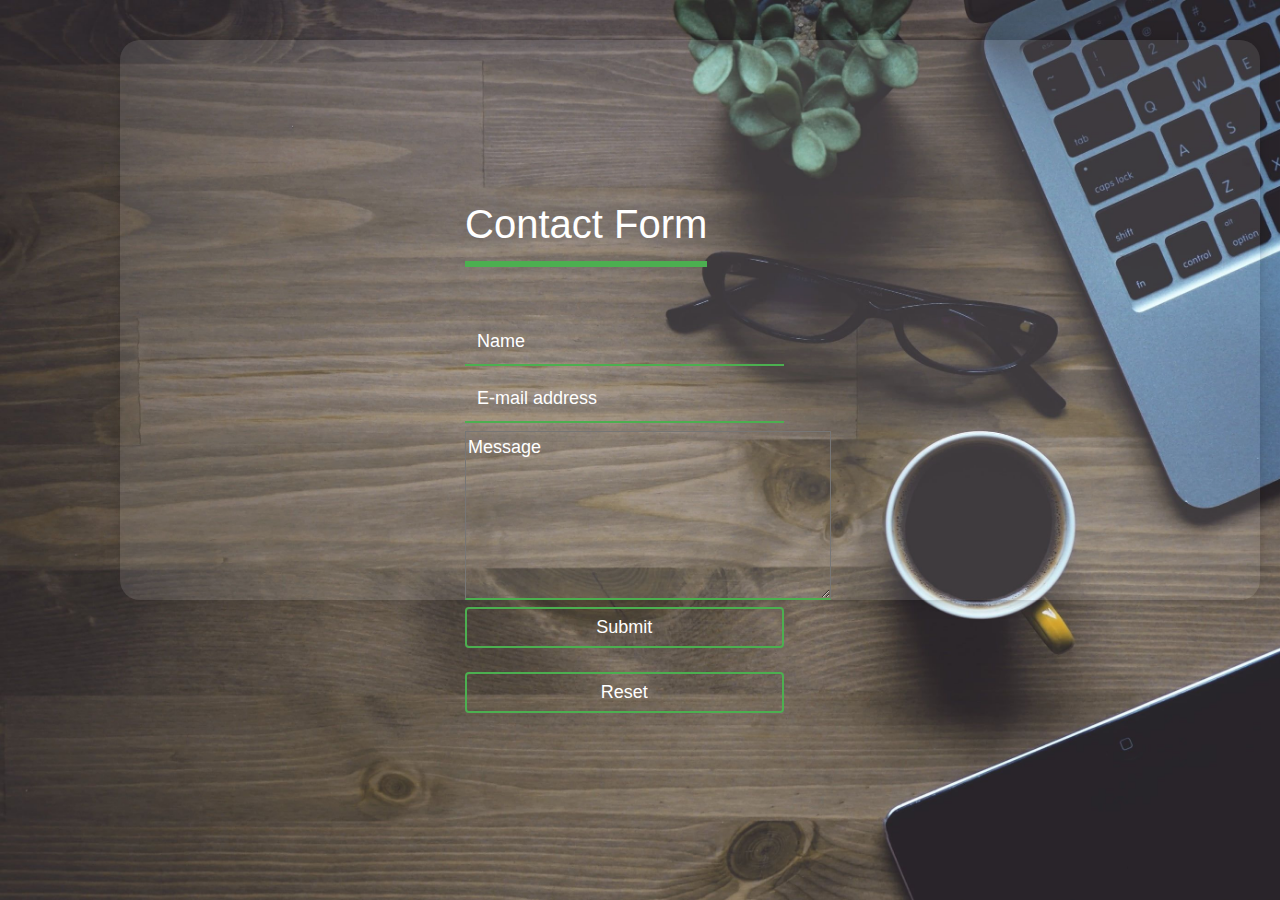
==== newProject/contact.html @ 62843af7 "Add files via upload" ====
<!DOCTYPE html>
<html>
<head>
	<title></title>
	   <link rel="stylesheet" href="https://maxcdn.bootstrapcdn.com/bootstrap/4.5.0/css/bootstrap.min.css">
	   <link rel="stylesheet" type="text/css" href="theme.css">
</head>
<body>
 <div class="container cont2">
 <div class="login-box">
		<h1 align="center">Contact Form</h1>
        <form method="post" action="contact.php">
          <div class="textbox"> 
            <input type="text" name="name" class="txt" placeholder="Name" required="">
          </div>
          <div class="textbox">
            <input type="text" name="mail" class="txt" placeholder="E-mail address" required="">
          </div>
           
            <textarea  placeholder="Message" required="" rows="6" cols="33" style=" background: transparent;font-size: 18px; border-bottom:  2px solid #4caf50;"></textarea>
          
          <input type="submit" name="send" value="Submit" class="btn" ><br><br>
          <input type="reset" name="reset" value="Reset" class="btn" >
        </form>
  </div>
  </div>
</body>
</html>
---- newProject/theme.css ----
@import "https://stackpath.bootstrapcdn.com/font-awesome/4.7.0/css/font-awesome.min.css";

body {
  background-image: url("background.jpg");
  background-repeat: no-repeat;
  background-position: center ;
  background-attachment: fixed;
  background-size: cover;
   
}

body {
  margin: 0;
  font-family: Arial, Helvetica, sans-serif;
}

 .navbar-nav {
  overflow: hidden;
  background-color: #333;
} 

.navbar-nav a {
  color: #fff;
  text-align: center;
  padding: 14px 16px;
  text-decoration: none;
  font-size: 17px;
}

img {
  border: 1px solid #hover;
  border-radius: 4px;
  padding: 5px;
}

img:hover {
  box-shadow: 0 0 2px 1px rgba(0, 140, 186, 0.5);
}



.login-box
{
 width: 350px;
 position: absolute;
 top: 50%;
 left: 50%;
 transform: translate(-50%,-50%);
 color: #fff;
}
.login-box h1
{
  float: left;
  font-size: 40px;
  border-bottom: 6px solid #4caf50;
  margin-bottom: 50px;
  padding: 13px 0;
}
.textbox
{
 width: 91%;
 overflow: hidden;
 font-size: 20px;
 padding: 8px 0;
 margin: 8px 0;
 border-bottom: 2px solid #4caf50;
}
.textbox i
{
  width: 26px;
  float: left;
  text-align: center;
}
.textbox  input
{
 border: none;
 outline: none;
 background: none;
 color: white;
 font-size: 18px;
 width: 80%;
 float: center;
 margin: 0 10px;
}
.btn
{
 width: 91%;
 background: none;
 border: 2px solid #4caf50;
 color: #fff;
 padding: 5px;
 font-size: 18px;
 cursor: pointer;
} 
::placeholder 
{
 color: #fff;
}
.cont{
  margin-top:120px;
  background-color:rgba(255,255,255,0.5);
  padding:90px;
  border-radius:20px;
  box-shadow:0px 0px 29px -15px rgba(0,0,0,0.75);
}

.cont1{
  margin-top:70px;
  margin-right: 0px;
  margin-left: 120px;
  background-color:rgba(255,255,255,0.1);
  padding:250px;
  border-radius:20px;
  box-shadow:0px 0px 29px -15px rgba(0,0,0,0.75);
}
.cont2{
  margin-top:40px;
  margin-right: 0px;
  margin-left: 120px;
  background-color:rgba(255,255,255,0.1);
  padding:280px;
  border-radius:20px;
  box-shadow:0px 0px 29px -15px rgba(0,0,0,0.75);
}
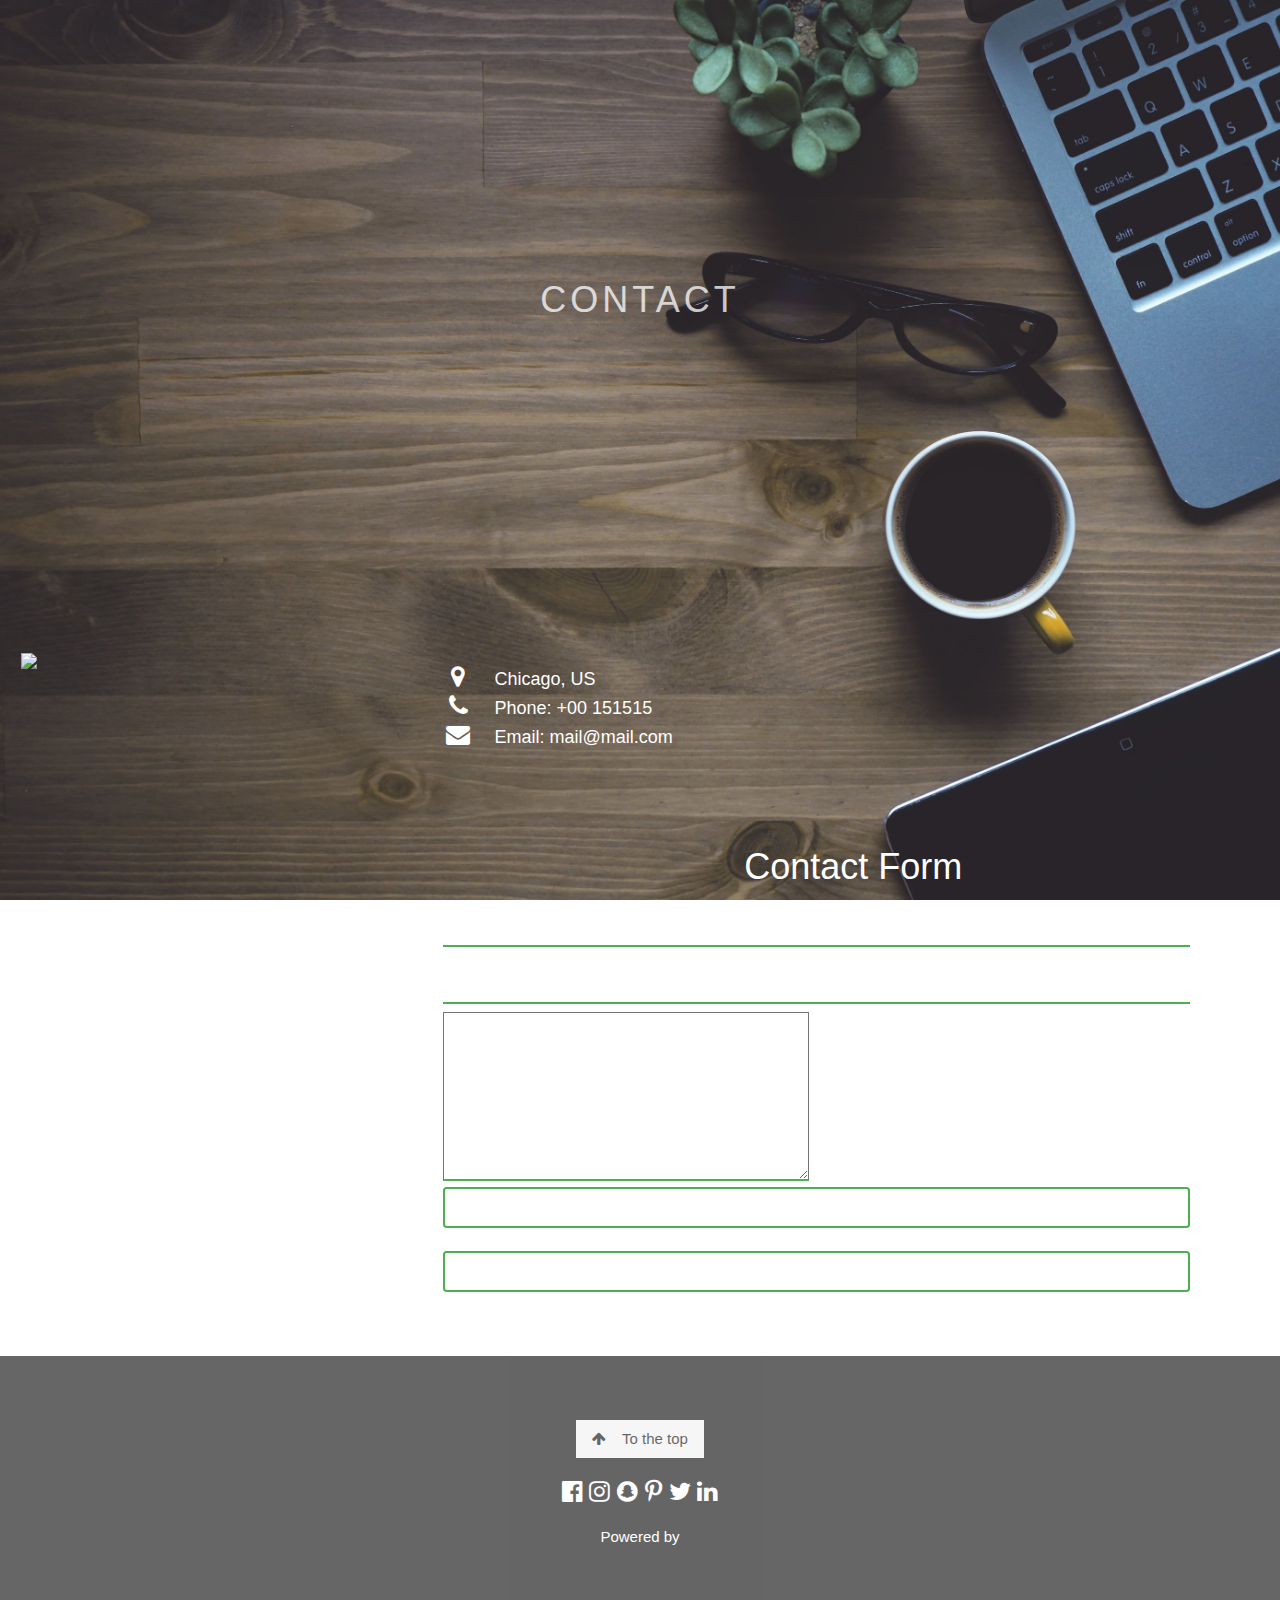
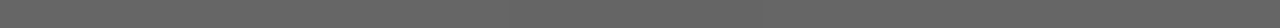
==== commit 386fae9c: "Update contact.html" ====
--- a/newProject/contact.html
+++ b/newProject/contact.html
@@ -1,14 +1,33 @@
 <!DOCTYPE html>
 <html>
 <head>
-	<title></title>
-	   <link rel="stylesheet" href="https://maxcdn.bootstrapcdn.com/bootstrap/4.5.0/css/bootstrap.min.css">
-	   <link rel="stylesheet" type="text/css" href="theme.css">
+  <title>NetLibrarian.com</title>
+     <link rel="stylesheet" href="https://maxcdn.bootstrapcdn.com/bootstrap/4.5.0/css/bootstrap.min.css">
+     <link rel="stylesheet" type="text/css" href="theme.css">
+     <link rel="stylesheet" href="https://www.w3schools.com/w3css/4/w3.css">
+     <link rel="stylesheet" href="https://fonts.googleapis.com/css?family=Lato">
+     <link rel="stylesheet" href="https://cdnjs.cloudflare.com/ajax/libs/font-awesome/4.7.0/css/font-awesome.min.css">
 </head>
 <body>
- <div class="container cont2">
- <div class="login-box">
-		<h1 align="center">Contact Form</h1>
+ 
+<div class="bgimg-3 w3-display-container w3-opacity-min">
+  <div class="w3-display-middle">
+     <span class="w3-xxlarge w3-text-white w3-wide">CONTACT</span>
+  </div>
+</div>
+ 
+<div class="w3-row w3-padding-32 w3-section">
+    <div class="w3-col m4 w3-container">
+      <img src="location.jpg" style="width:100%">
+    </div>
+    <div class="w3-col m8 w3-panel">
+      <div class="w3-large w3-margin-bottom">
+        <i class="fa fa-map-marker fa-fw w3-hover-text-black w3-xlarge w3-margin-right"></i> Chicago, US<br>
+        <i class="fa fa-phone fa-fw w3-hover-text-black w3-xlarge w3-margin-right"></i> Phone: +00 151515<br>
+        <i class="fa fa-envelope fa-fw w3-hover-text-black w3-xlarge w3-margin-right"></i> Email: mail@mail.com<br>
+      </div><br><br><br>
+    
+    <h1 align="center" style="color: #fff;">Contact Form</h1>
         <form method="post" action="contact.php">
           <div class="textbox"> 
             <input type="text" name="name" class="txt" placeholder="Name" required="">
@@ -17,12 +36,25 @@
             <input type="text" name="mail" class="txt" placeholder="E-mail address" required="">
           </div>
            
-            <textarea  placeholder="Message" required="" rows="6" cols="33" style=" background: transparent;font-size: 18px; border-bottom:  2px solid #4caf50;"></textarea>
+            <textarea name="message" placeholder="Message" required="" rows="6" cols="33" style=" background: transparent;font-size: 18px; border-bottom:  2px solid #4caf50;"></textarea>
           
-          <input type="submit" name="send" value="Submit" class="btn" ><br><br>
+           <input type="submit" name="send" value="SEND MESSAGE" class="btn" ><br><br>
           <input type="reset" name="reset" value="Reset" class="btn" >
-        </form>
+        </form> 
+    </div>
+</div>
+ 
+<footer class="w3-center w3-black w3-padding-64 w3-opacity w3-hover-opacity-off">
+  <a href="#" class="w3-button w3-light-grey"><i class="fa fa-arrow-up w3-margin-right"></i>To the top</a>
+  <div class="w3-xlarge w3-section">
+    <i class="fa fa-facebook-official w3-hover-opacity"></i>
+    <i class="fa fa-instagram w3-hover-opacity"></i>
+    <i class="fa fa-snapchat w3-hover-opacity"></i>
+    <i class="fa fa-pinterest-p w3-hover-opacity"></i>
+    <i class="fa fa-twitter w3-hover-opacity"></i>
+    <i class="fa fa-linkedin w3-hover-opacity"></i>
   </div>
-  </div>
+  <p>Powered by <a href="#" target="_blank" class="w3-hover-text-green"></a></p>
+</footer>
 </body>
 </html>--- a/newProject/theme.css
+++ b/newProject/theme.css
@@ -122,5 +122,25 @@
   border-radius:20px;
   box-shadow:0px 0px 29px -15px rgba(0,0,0,0.75);
 }
+.bgimg-3 {
+  background-attachment: fixed;
+  background-position: center;
+  background-repeat: no-repeat;
+  background-size: cover;
+}
+
+.bgimg-3 {
+  background-image: url("3.jpg");
+  min-height: 400px;
+}
+@media only screen and (max-device-width: 1600px) {
+.bgimg-3 {
+    background-attachment: scroll;
+    min-height: 600px;
+  }
+}
+.w3-margin-bottom{
+  color: #fff;
+}
 
  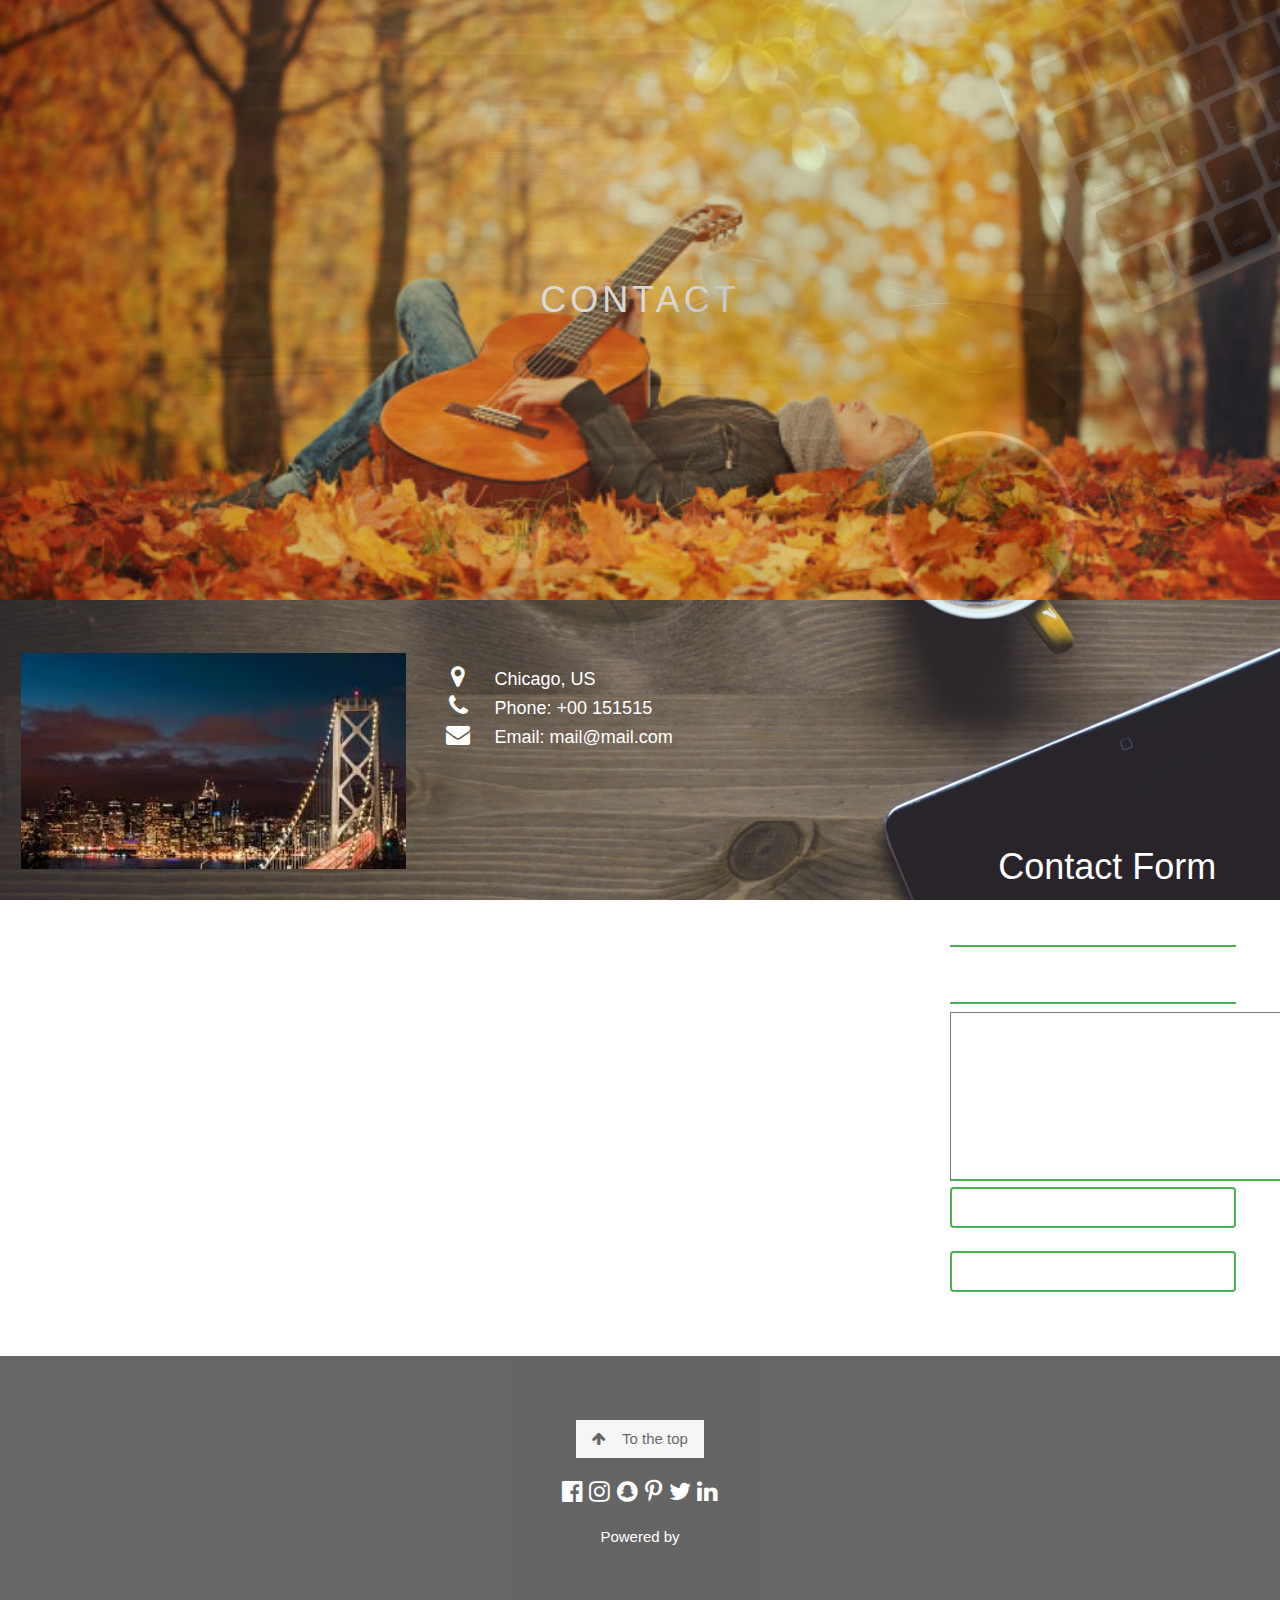
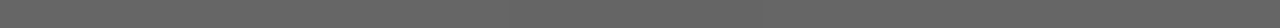
==== commit f84dd08a: "Update contact.html" ====
--- a/newProject/contact.html
+++ b/newProject/contact.html
@@ -9,6 +9,14 @@
      <link rel="stylesheet" href="https://cdnjs.cloudflare.com/ajax/libs/font-awesome/4.7.0/css/font-awesome.min.css">
 </head>
 <body>
+  <style>
+     aside {
+             width: 40%;
+             padding-left: 15px;
+             margin-left: 15px;
+             float: right;  
+            }
+  </style>
  
 <div class="bgimg-3 w3-display-container w3-opacity-min">
   <div class="w3-display-middle">
@@ -26,7 +34,7 @@
         <i class="fa fa-phone fa-fw w3-hover-text-black w3-xlarge w3-margin-right"></i> Phone: +00 151515<br>
         <i class="fa fa-envelope fa-fw w3-hover-text-black w3-xlarge w3-margin-right"></i> Email: mail@mail.com<br>
       </div><br><br><br>
-    
+    <aside> 
     <h1 align="center" style="color: #fff;">Contact Form</h1>
         <form method="post" action="contact.php">
           <div class="textbox"> 
@@ -41,6 +49,7 @@
            <input type="submit" name="send" value="SEND MESSAGE" class="btn" ><br><br>
           <input type="reset" name="reset" value="Reset" class="btn" >
         </form> 
+      </aside>
     </div>
 </div>
  
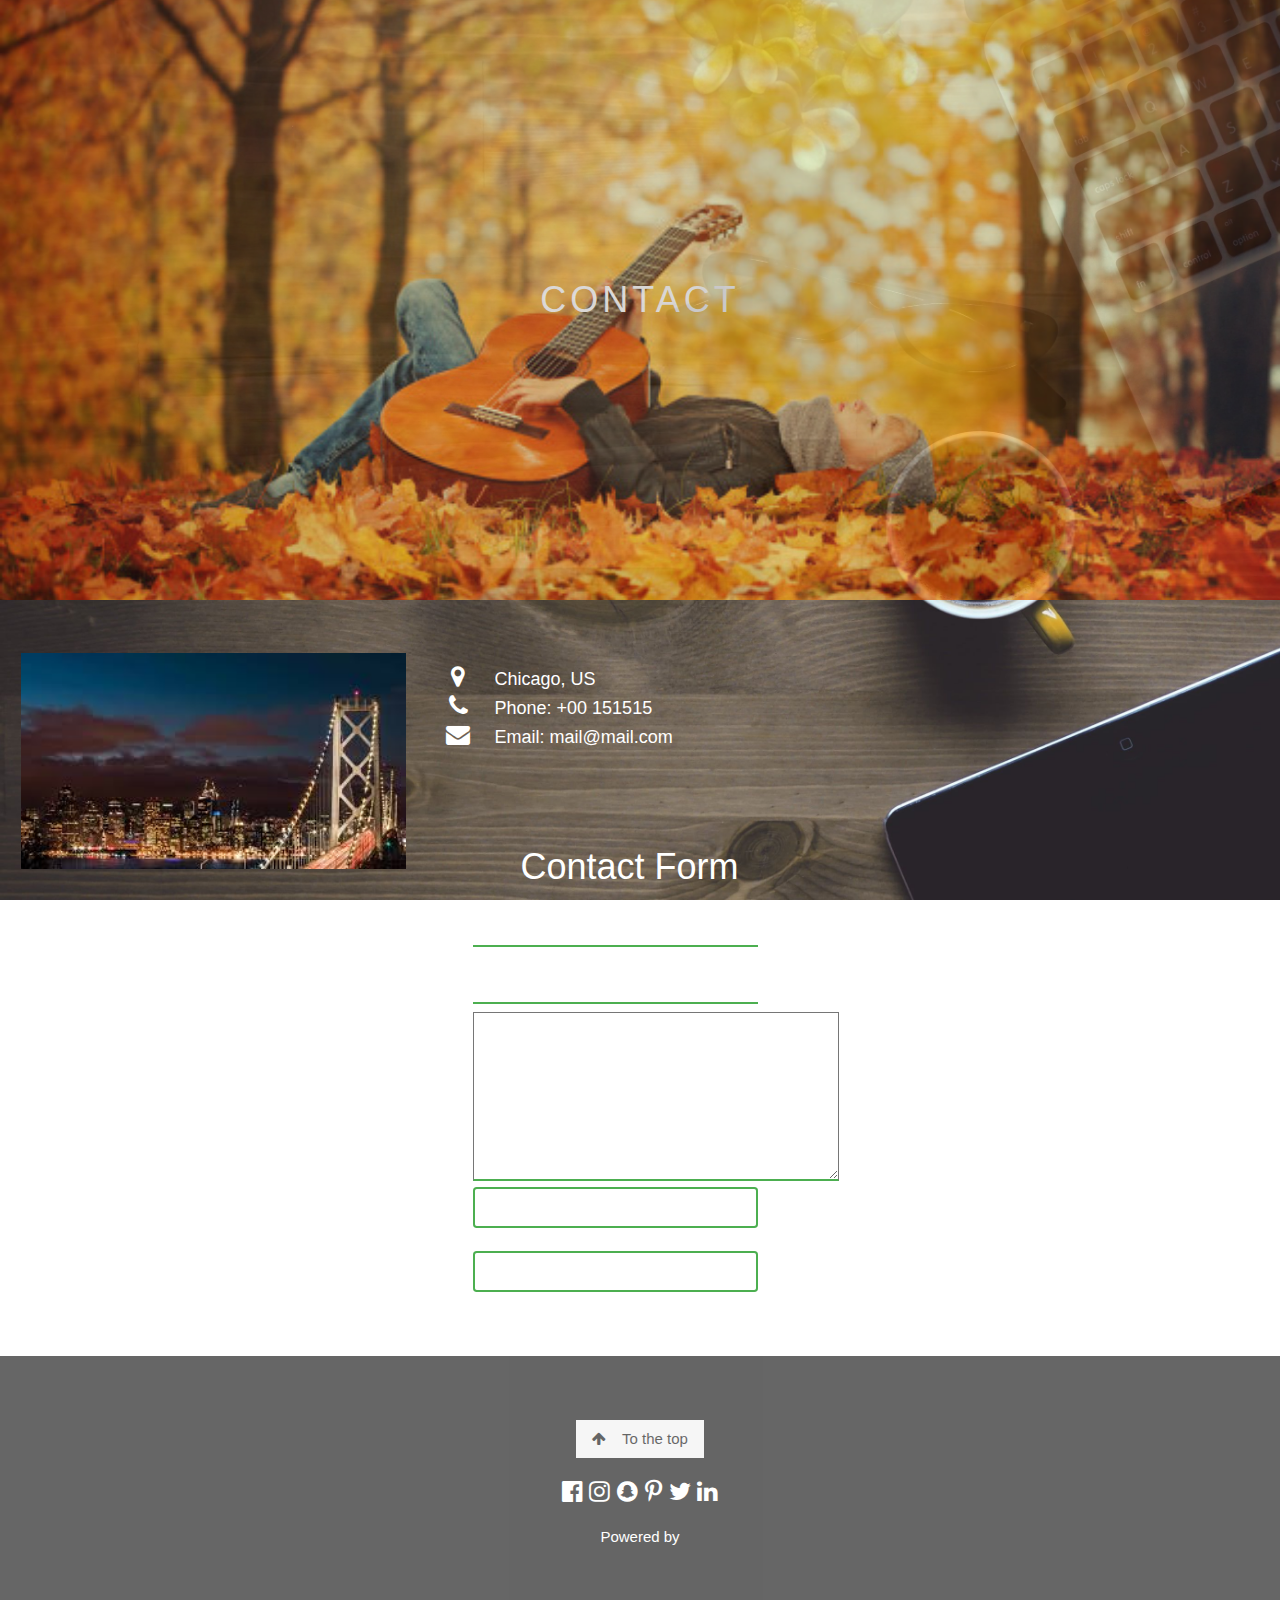
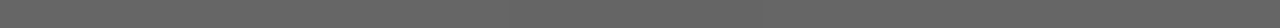
==== commit 4cd937f2: "Update contact.html" ====
--- a/newProject/contact.html
+++ b/newProject/contact.html
@@ -14,7 +14,7 @@
              width: 40%;
              padding-left: 15px;
              margin-left: 15px;
-             float: right;  
+             float: left;  
             }
   </style>
  
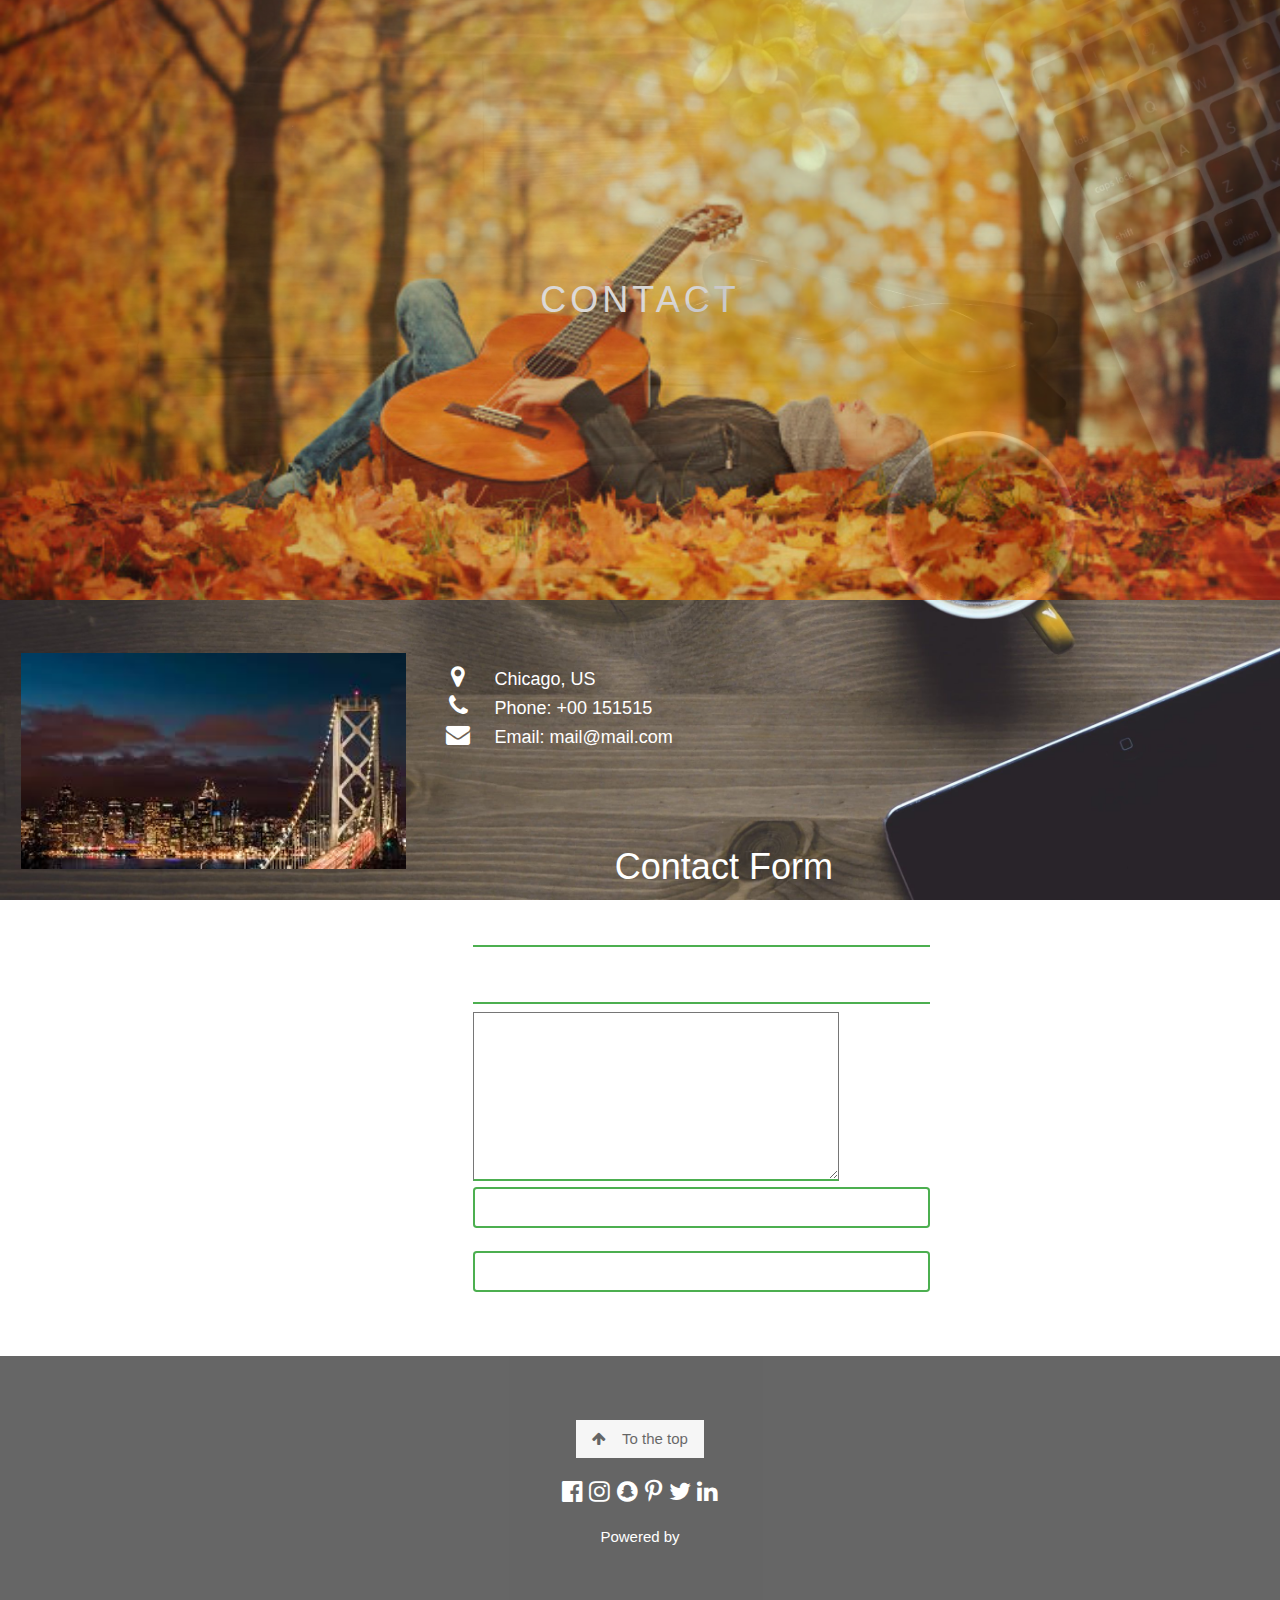
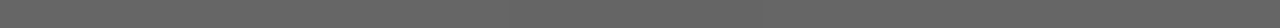
==== commit 251d627a: "Update contact.html" ====
--- a/newProject/contact.html
+++ b/newProject/contact.html
@@ -11,7 +11,7 @@
 <body>
   <style>
      aside {
-             width: 40%;
+             width: 63%;
              padding-left: 15px;
              margin-left: 15px;
              float: left;  
@@ -46,7 +46,7 @@
            
             <textarea name="message" placeholder="Message" required="" rows="6" cols="33" style=" background: transparent;font-size: 18px; border-bottom:  2px solid #4caf50;"></textarea>
           
-           <input type="submit" name="send" value="SEND MESSAGE" class="btn" ><br><br>
+           <input type="submit" name="send" value="Send Message" class="btn" ><br><br>
           <input type="reset" name="reset" value="Reset" class="btn" >
         </form> 
       </aside>
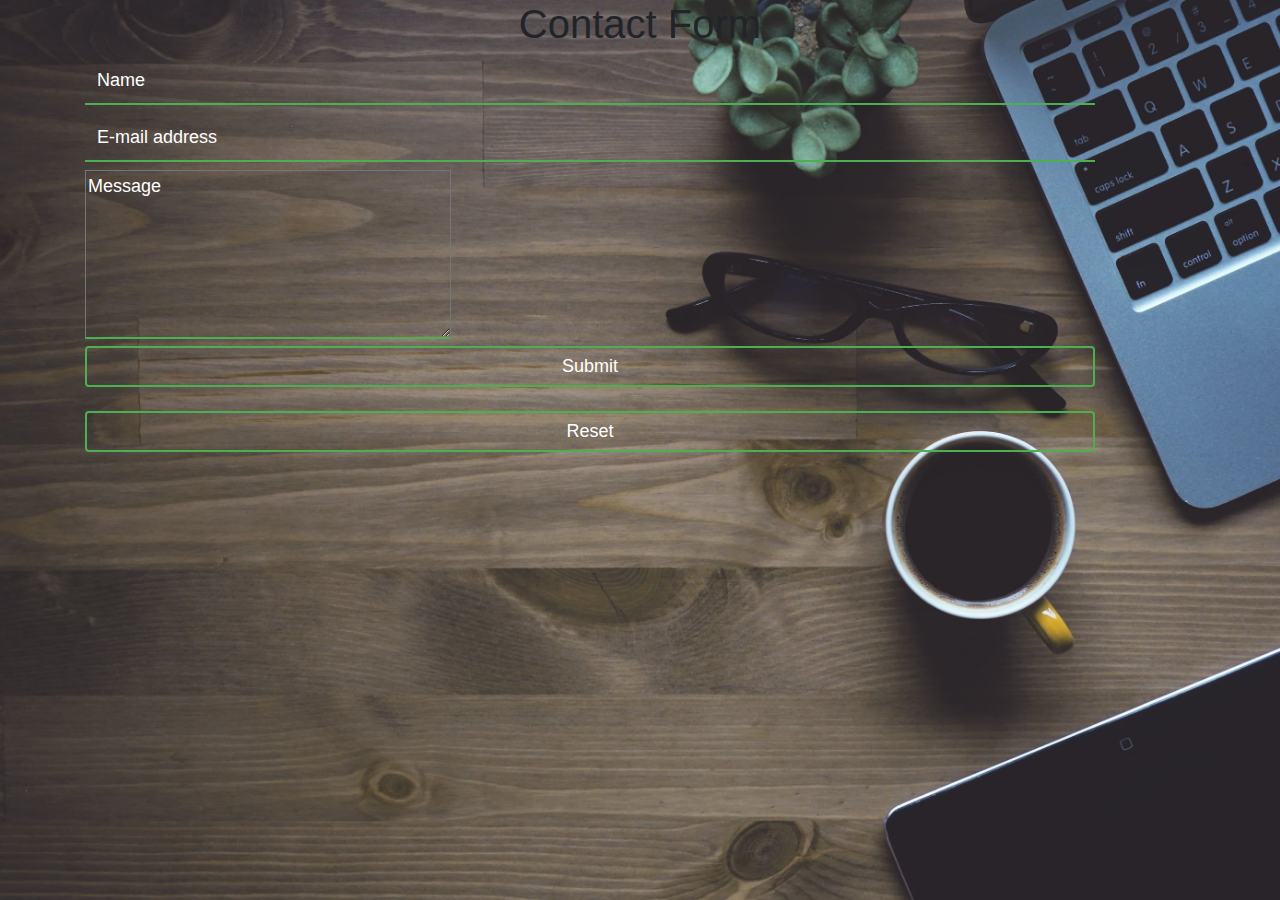
==== commit 30f5242e: "Update contact.html" ====
--- a/newProject/contact.html
+++ b/newProject/contact.html
@@ -1,41 +1,14 @@
-<!DOCTYPE html>
+ <!DOCTYPE html>
 <html>
 <head>
   <title>NetLibrarian.com</title>
      <link rel="stylesheet" href="https://maxcdn.bootstrapcdn.com/bootstrap/4.5.0/css/bootstrap.min.css">
      <link rel="stylesheet" type="text/css" href="theme.css">
-     <link rel="stylesheet" href="https://www.w3schools.com/w3css/4/w3.css">
-     <link rel="stylesheet" href="https://fonts.googleapis.com/css?family=Lato">
-     <link rel="stylesheet" href="https://cdnjs.cloudflare.com/ajax/libs/font-awesome/4.7.0/css/font-awesome.min.css">
 </head>
 <body>
-  <style>
-     aside {
-             width: 63%;
-             padding-left: 15px;
-             margin-left: 15px;
-             float: left;  
-            }
-  </style>
- 
-<div class="bgimg-3 w3-display-container w3-opacity-min">
-  <div class="w3-display-middle">
-     <span class="w3-xxlarge w3-text-white w3-wide">CONTACT</span>
-  </div>
-</div>
- 
-<div class="w3-row w3-padding-32 w3-section">
-    <div class="w3-col m4 w3-container">
-      <img src="location.jpg" style="width:100%">
-    </div>
-    <div class="w3-col m8 w3-panel">
-      <div class="w3-large w3-margin-bottom">
-        <i class="fa fa-map-marker fa-fw w3-hover-text-black w3-xlarge w3-margin-right"></i> Chicago, US<br>
-        <i class="fa fa-phone fa-fw w3-hover-text-black w3-xlarge w3-margin-right"></i> Phone: +00 151515<br>
-        <i class="fa fa-envelope fa-fw w3-hover-text-black w3-xlarge w3-margin-right"></i> Email: mail@mail.com<br>
-      </div><br><br><br>
-    <aside> 
-    <h1 align="center" style="color: #fff;">Contact Form</h1>
+ <div class="container cont2">
+ <div class="login-box">
+    <h1 align="center">Contact Form</h1>
         <form method="post" action="contact.php">
           <div class="textbox"> 
             <input type="text" name="name" class="txt" placeholder="Name" required="">
@@ -46,24 +19,11 @@
            
             <textarea name="message" placeholder="Message" required="" rows="6" cols="33" style=" background: transparent;font-size: 18px; border-bottom:  2px solid #4caf50;"></textarea>
           
-           <input type="submit" name="send" value="Send Message" class="btn" ><br><br>
+          <input type="submit" name="send" value="Submit" class="btn" ><br><br>
           <input type="reset" name="reset" value="Reset" class="btn" >
-        </form> 
-      </aside>
-    </div>
-</div>
+        </form>
+  </div>
+  </div>
  
-<footer class="w3-center w3-black w3-padding-64 w3-opacity w3-hover-opacity-off">
-  <a href="#" class="w3-button w3-light-grey"><i class="fa fa-arrow-up w3-margin-right"></i>To the top</a>
-  <div class="w3-xlarge w3-section">
-    <i class="fa fa-facebook-official w3-hover-opacity"></i>
-    <i class="fa fa-instagram w3-hover-opacity"></i>
-    <i class="fa fa-snapchat w3-hover-opacity"></i>
-    <i class="fa fa-pinterest-p w3-hover-opacity"></i>
-    <i class="fa fa-twitter w3-hover-opacity"></i>
-    <i class="fa fa-linkedin w3-hover-opacity"></i>
-  </div>
-  <p>Powered by <a href="#" target="_blank" class="w3-hover-text-green"></a></p>
-</footer>
 </body>
 </html>--- a/newProject/theme.css
+++ b/newProject/theme.css
@@ -37,19 +37,9 @@
   box-shadow: 0 0 2px 1px rgba(0, 140, 186, 0.5);
 }
 
-
-
-.login-box
+.top
 {
- width: 350px;
- position: absolute;
- top: 50%;
- left: 50%;
- transform: translate(-50%,-50%);
- color: #fff;
-}
-.login-box h1
-{
+  color: #fff;
   float: left;
   font-size: 40px;
   border-bottom: 6px solid #4caf50;
@@ -96,32 +86,7 @@
 {
  color: #fff;
 }
-.cont{
-  margin-top:120px;
-  background-color:rgba(255,255,255,0.5);
-  padding:90px;
-  border-radius:20px;
-  box-shadow:0px 0px 29px -15px rgba(0,0,0,0.75);
-}
 
-.cont1{
-  margin-top:70px;
-  margin-right: 0px;
-  margin-left: 120px;
-  background-color:rgba(255,255,255,0.1);
-  padding:250px;
-  border-radius:20px;
-  box-shadow:0px 0px 29px -15px rgba(0,0,0,0.75);
-}
-.cont2{
-  margin-top:40px;
-  margin-right: 0px;
-  margin-left: 120px;
-  background-color:rgba(255,255,255,0.1);
-  padding:280px;
-  border-radius:20px;
-  box-shadow:0px 0px 29px -15px rgba(0,0,0,0.75);
-}
 .bgimg-3 {
   background-attachment: fixed;
   background-position: center;
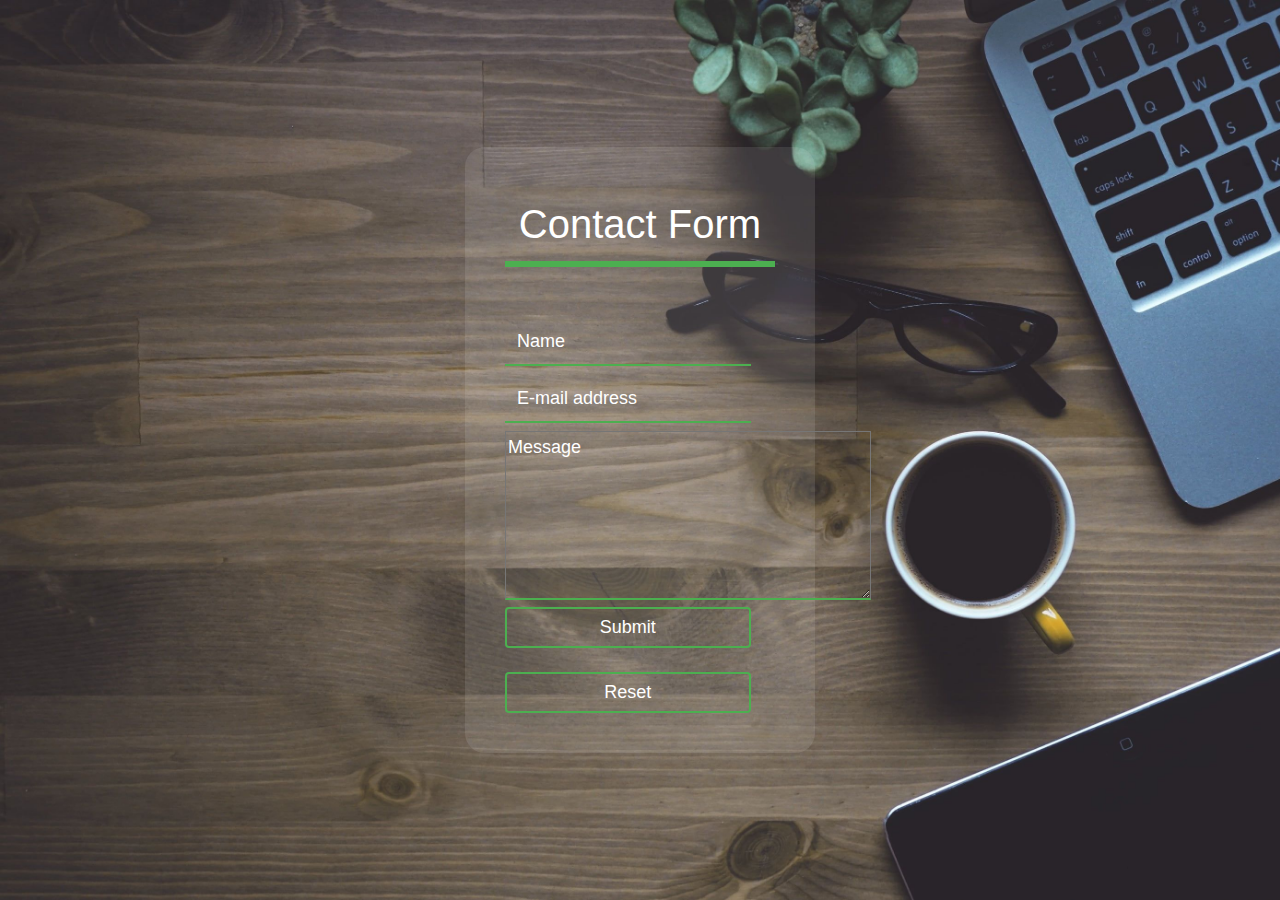
==== commit b8bb5499: "Update contact.html" ====
--- a/newProject/contact.html
+++ b/newProject/contact.html
@@ -1,4 +1,4 @@
- <!DOCTYPE html>
+<!DOCTYPE html>
 <html>
 <head>
   <title>NetLibrarian.com</title>
--- a/newProject/theme.css
+++ b/newProject/theme.css
@@ -1,4 +1,4 @@
- @import "https://stackpath.bootstrapcdn.com/font-awesome/4.7.0/css/font-awesome.min.css";
+@import "https://stackpath.bootstrapcdn.com/font-awesome/4.7.0/css/font-awesome.min.css";
 
 body {
   background-image: url("background.jpg");
@@ -37,10 +37,23 @@
   box-shadow: 0 0 2px 1px rgba(0, 140, 186, 0.5);
 }
 
-.top
+
+
+.login-box
 {
-  color: #fff;
-  float: left;
+ width: 350px;
+ position: absolute;
+ top: 50%;
+ left: 50%;
+ transform: translate(-50%,-50%);
+ color: #fff;
+ background-color:rgba(255,255,255,0.1); 
+ padding: 40px;
+ border-radius:20px;
+}
+.login-box h1
+{
+ 
   font-size: 40px;
   border-bottom: 6px solid #4caf50;
   margin-bottom: 50px;
@@ -86,26 +99,4 @@
 {
  color: #fff;
 }
-
-.bgimg-3 {
-  background-attachment: fixed;
-  background-position: center;
-  background-repeat: no-repeat;
-  background-size: cover;
-}
-
-.bgimg-3 {
-  background-image: url("3.jpg");
-  min-height: 400px;
-}
-@media only screen and (max-device-width: 1600px) {
-.bgimg-3 {
-    background-attachment: scroll;
-    min-height: 600px;
-  }
-}
-.w3-margin-bottom{
-  color: #fff;
-}
-
  